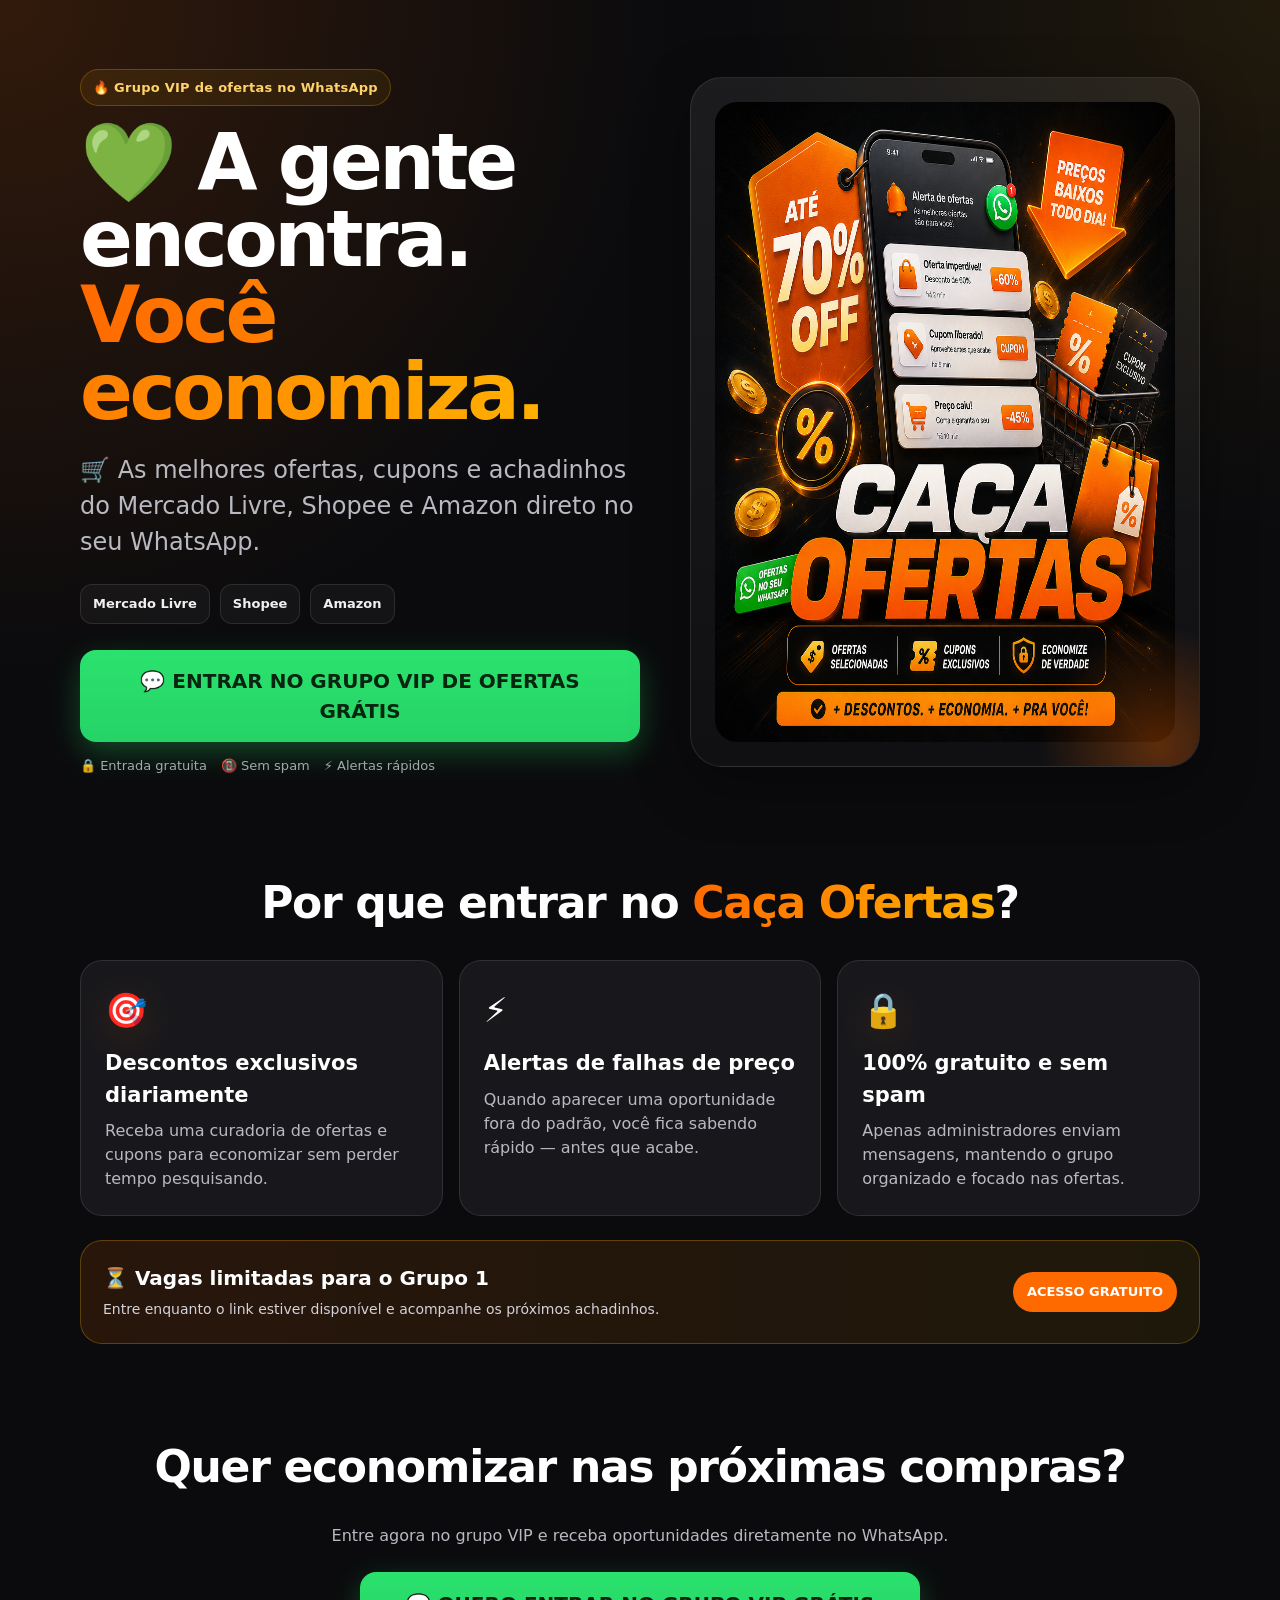
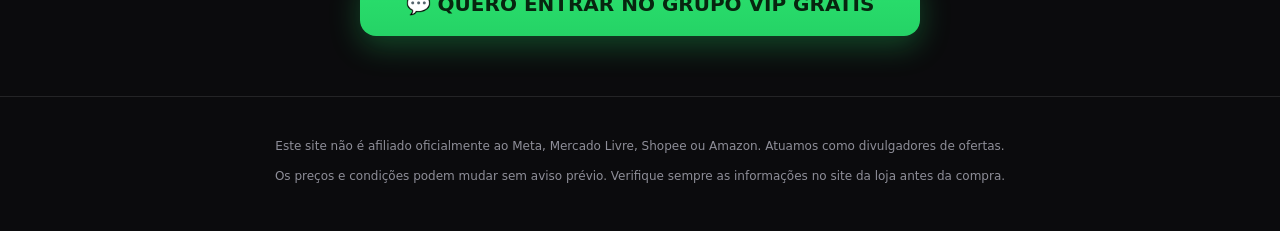
==== v1/index.html @ b7ed1079 "Caça Ofertas" ====
<!DOCTYPE html>
<html lang="pt-BR">
<head>
  <meta charset="UTF-8" />
  <meta name="viewport" content="width=device-width, initial-scale=1.0, viewport-fit=cover" />
  <meta name="theme-color" content="#0b0b0d" />
  <meta name="description" content="Caça Ofertas: ofertas, cupons, achadinhos e alertas de preço do Mercado Livre, Shopee e Amazon direto no WhatsApp." />
  <title>Caça Ofertas | Grupo VIP no WhatsApp</title>

  <!-- Meta Pixel Code -->
  <script>
    !function(f,b,e,v,n,t,s)
    {if(f.fbq)return;n=f.fbq=function(){n.callMethod?
    n.callMethod.apply(n,arguments):n.queue.push(arguments)};
    if(!f._fbq)f._fbq=n;n.push=n;n.loaded=!0;n.version='2.0';
    n.queue=[];t=b.createElement(e);t.async=!0;
    t.src=v;s=b.getElementsByTagName(e)[0];
    s.parentNode.insertBefore(t,s)}(window, document,'script',
    'https://connect.facebook.net/en_US/fbevents.js');
    fbq('init', '1595527468878177');
    fbq('track', 'PageView');
  </script>
  <noscript>
    <img height="1" width="1" style="display:none"
      src="https://www.facebook.com/tr?id=1595527468878177&ev=PageView&noscript=1"
      alt="">
  </noscript>
  <!-- End Meta Pixel Code -->

  <!-- ================================== -->
  <!-- GOOGLE ANALYTICS / GTAG: COLE AQUI -->
  <!-- Exemplo: script do GA4 / Google Ads -->
  <!-- ================================== -->

  <style>
    :root {
      --bg: #0b0b0d;
      --bg-soft: #141417;
      --card: #18181c;
      --text: #ffffff;
      --muted: #b9b9c2;
      --orange: #ff6a00;
      --orange-2: #ff8a00;
      --gold: #ffb000;
      --green: #25d366;
      --green-dark: #17b451;
      --border: rgba(255,255,255,.10);
      --shadow: 0 18px 55px rgba(0,0,0,.35);
      --radius: 22px;
    }

    * { box-sizing: border-box; }
    html { scroll-behavior: smooth; }
    body {
      margin: 0;
      font-family: Inter, system-ui, -apple-system, BlinkMacSystemFont, "Segoe UI", Roboto, Arial, sans-serif;
      background:
        radial-gradient(circle at top left, rgba(255,106,0,.16), transparent 30%),
        radial-gradient(circle at top right, rgba(255,176,0,.09), transparent 24%),
        var(--bg);
      color: var(--text);
      line-height: 1.5;
      -webkit-font-smoothing: antialiased;
    }

    a { color: inherit; }
    img { max-width: 100%; display: block; }

    .wrap {
      width: min(1120px, calc(100% - 32px));
      margin: 0 auto;
    }

    .hero {
      min-height: 92vh;
      display: grid;
      place-items: center;
      padding: 42px 0 26px;
    }

    .hero-grid {
      display: grid;
      grid-template-columns: 1.05fr .95fr;
      gap: 46px;
      align-items: center;
    }

    .brand-pill {
      display: inline-flex;
      align-items: center;
      gap: 8px;
      border: 1px solid rgba(255,176,0,.25);
      background: rgba(255,176,0,.08);
      color: #ffd36a;
      border-radius: 999px;
      padding: 8px 12px;
      font-size: 13px;
      font-weight: 800;
      letter-spacing: .02em;
      margin-bottom: 18px;
    }

    h1 {
      margin: 0;
      font-size: clamp(42px, 7vw, 78px);
      line-height: .98;
      letter-spacing: -.045em;
    }

    .accent {
      background: linear-gradient(90deg, var(--orange), var(--gold));
      -webkit-background-clip: text;
      background-clip: text;
      color: transparent;
    }

    .lead {
      margin: 22px 0 24px;
      color: var(--muted);
      font-size: clamp(18px, 2.2vw, 24px);
      max-width: 720px;
    }

    .brand-row {
      display: flex;
      flex-wrap: wrap;
      gap: 10px;
      margin: 0 0 26px;
    }

    .brand-badge {
      padding: 9px 12px;
      border-radius: 12px;
      border: 1px solid var(--border);
      background: rgba(255,255,255,.04);
      color: #f0f0f2;
      font-size: 13px;
      font-weight: 800;
    }

    .cta {
      display: inline-flex;
      justify-content: center;
      align-items: center;
      gap: 10px;
      width: min(100%, 560px);
      min-height: 64px;
      padding: 16px 22px;
      border-radius: 16px;
      text-decoration: none;
      font-size: clamp(16px, 2vw, 20px);
      font-weight: 900;
      text-align: center;
      background: linear-gradient(180deg, #2be26e, var(--green));
      color: #07250f;
      box-shadow: 0 10px 30px rgba(37,211,102,.30);
      transform: translateZ(0);
      animation: pulse 2s infinite;
      transition: transform .2s ease, box-shadow .2s ease, filter .2s ease;
    }

    .cta:hover {
      transform: translateY(-2px) scale(1.01);
      box-shadow: 0 14px 40px rgba(37,211,102,.38);
      filter: saturate(1.08);
    }

    .cta:focus-visible {
      outline: 3px solid #fff;
      outline-offset: 4px;
    }

    @keyframes pulse {
      0%, 100% { box-shadow: 0 10px 30px rgba(37,211,102,.28); }
      50% { box-shadow: 0 10px 44px rgba(37,211,102,.52); }
    }

    .microcopy {
      display: flex;
      gap: 14px;
      flex-wrap: wrap;
      margin-top: 14px;
      color: #a8a8b2;
      font-size: 13px;
    }

    .logo-card {
      background: linear-gradient(180deg, rgba(255,255,255,.07), rgba(255,255,255,.025));
      border: 1px solid var(--border);
      box-shadow: var(--shadow);
      border-radius: 32px;
      padding: 24px;
      position: relative;
      overflow: hidden;
    }

    .logo-card::after {
      content: "";
      position: absolute;
      width: 260px;
      height: 260px;
      right: -90px;
      bottom: -110px;
      background: radial-gradient(circle, rgba(255,106,0,.32), transparent 65%);
      pointer-events: none;
    }

    .logo-card img {
      width: min(100%, 520px);
      margin: auto;
      border-radius: 22px;
    }

    section {
      padding: 42px 0;
    }

    .section-title {
      text-align: center;
      margin: 0 0 24px;
      font-size: clamp(28px, 4vw, 44px);
      letter-spacing: -.03em;
    }

    .benefits {
      display: grid;
      grid-template-columns: repeat(3, 1fr);
      gap: 16px;
    }

    .benefit {
      background: var(--card);
      border: 1px solid var(--border);
      border-radius: var(--radius);
      padding: 24px;
      min-height: 190px;
    }

    .benefit .icon {
      font-size: 34px;
      display: inline-flex;
      margin-bottom: 12px;
      filter: drop-shadow(0 8px 18px rgba(255,106,0,.16));
    }

    .benefit h3 {
      margin: 0 0 8px;
      font-size: 21px;
    }

    .benefit p {
      margin: 0;
      color: var(--muted);
    }

    .scarcity {
      margin-top: 24px;
      display: flex;
      align-items: center;
      justify-content: space-between;
      gap: 18px;
      background: linear-gradient(90deg, rgba(255,106,0,.12), rgba(255,176,0,.08));
      border: 1px solid rgba(255,176,0,.28);
      border-radius: var(--radius);
      padding: 22px;
    }

    .scarcity strong {
      display: block;
      font-size: 20px;
      margin-bottom: 4px;
    }

    .scarcity span {
      color: #d3d3da;
      font-size: 14px;
    }

    .scarcity-badge {
      flex: 0 0 auto;
      border-radius: 999px;
      padding: 10px 14px;
      background: var(--orange);
      color: #fff;
      font-weight: 900;
      font-size: 13px;
      white-space: nowrap;
    }

    .final-cta {
      text-align: center;
      padding: 48px 0 60px;
    }

    .final-cta p {
      color: var(--muted);
      margin: 10px auto 24px;
      max-width: 650px;
    }

    footer {
      border-top: 1px solid var(--border);
      padding: 28px 0 34px;
      color: #8e8e98;
      font-size: 12px;
      text-align: center;
    }

    footer a {
      text-decoration: underline;
      text-underline-offset: 3px;
    }

    @media (max-width: 860px) {
      .hero { min-height: auto; padding-top: 28px; }
      .hero-grid { grid-template-columns: 1fr; gap: 28px; }
      .hero-copy { text-align: center; }
      .lead { margin-left: auto; margin-right: auto; }
      .brand-row, .microcopy { justify-content: center; }
      .benefits { grid-template-columns: 1fr; }
      .scarcity { flex-direction: column; align-items: flex-start; }
      .scarcity-badge { white-space: normal; }
    }

    @media (max-width: 520px) {
      .wrap { width: min(100% - 22px, 1120px); }
      .hero { padding-top: 18px; }
      h1 { font-size: clamp(38px, 14vw, 58px); }
      .lead { font-size: 18px; }
      .cta { min-height: 60px; padding: 14px 16px; border-radius: 14px; }
      .logo-card { padding: 12px; border-radius: 22px; }
      .benefit { min-height: 0; }
    }

    @media (prefers-reduced-motion: reduce) {
      *, *::before, *::after {
        scroll-behavior: auto !important;
        animation-duration: .01ms !important;
        animation-iteration-count: 1 !important;
      }
    }
  </style>
</head>
<body>
  <main>
    <section class="hero">
      <div class="wrap hero-grid">
        <div class="hero-copy">
          <div class="brand-pill">🔥 Grupo VIP de ofertas no WhatsApp</div>
          <h1>💚 A gente encontra.<br><span class="accent">Você economiza.</span></h1>
          <p class="lead">🛒 As melhores ofertas, cupons e achadinhos do Mercado Livre, Shopee e Amazon direto no seu WhatsApp.</p>

          <div class="brand-row" aria-label="Lojas acompanhadas">
            <span class="brand-badge">Mercado Livre</span>
            <span class="brand-badge">Shopee</span>
            <span class="brand-badge">Amazon</span>
          </div>

          <a class="cta js-whatsapp" data-cta="hero" href="https://chat.whatsapp.com/K3qHR7EAsK492VDoDaMZ8o" target="_blank" rel="noopener noreferrer">
            💬 ENTRAR NO GRUPO VIP DE OFERTAS GRÁTIS
          </a>

          <div class="microcopy">
            <span>🔒 Entrada gratuita</span>
            <span>📵 Sem spam</span>
            <span>⚡ Alertas rápidos</span>
          </div>
        </div>

        <div class="logo-card" aria-label="Logo Caça Ofertas">
          <img src="logo-caca-ofertas.png" width="640" height="640" alt="Imagem promocional de descontos do Caça Ofertas" loading="eager" decoding="async" />
        </div>
      </div>
    </section>

    <section>
      <div class="wrap">
        <h2 class="section-title">Por que entrar no <span class="accent">Caça Ofertas</span>?</h2>

        <div class="benefits">
          <article class="benefit">
            <div class="icon">🎯</div>
            <h3>Descontos exclusivos diariamente</h3>
            <p>Receba uma curadoria de ofertas e cupons para economizar sem perder tempo pesquisando.</p>
          </article>

          <article class="benefit">
            <div class="icon">⚡</div>
            <h3>Alertas de falhas de preço</h3>
            <p>Quando aparecer uma oportunidade fora do padrão, você fica sabendo rápido — antes que acabe.</p>
          </article>

          <article class="benefit">
            <div class="icon">🔒</div>
            <h3>100% gratuito e sem spam</h3>
            <p>Apenas administradores enviam mensagens, mantendo o grupo organizado e focado nas ofertas.</p>
          </article>
        </div>

        <div class="scarcity" role="note" aria-label="Aviso de vagas limitadas">
          <div>
            <strong>⏳ Vagas limitadas para o Grupo 1</strong>
            <span>Entre enquanto o link estiver disponível e acompanhe os próximos achadinhos.</span>
          </div>
          <div class="scarcity-badge">ACESSO GRATUITO</div>
        </div>
      </div>
    </section>

    <section class="final-cta">
      <div class="wrap">
        <h2 class="section-title">Quer economizar nas próximas compras?</h2>
        <p>Entre agora no grupo VIP e receba oportunidades diretamente no WhatsApp.</p>
        <a class="cta js-whatsapp" data-cta="final" href="https://chat.whatsapp.com/K3qHR7EAsK492VDoDaMZ8o" target="_blank" rel="noopener noreferrer">
          💬 QUERO ENTRAR NO GRUPO VIP GRÁTIS
        </a>
      </div>
    </section>
  </main>

  <footer>
    <div class="wrap">
      <p>Este site não é afiliado oficialmente ao Meta, Mercado Livre, Shopee ou Amazon. Atuamos como divulgadores de ofertas.</p>
      <p>Os preços e condições podem mudar sem aviso prévio. Verifique sempre as informações no site da loja antes da compra.</p>
    </div>
  </footer>

  <script>
    // Guarda UTMs e identificadores de anúncio para atribuição dos cliques.
    (function(){
      try {
        var params = new URLSearchParams(location.search);
        var utm = {};
        ['utm_source','utm_medium','utm_campaign','utm_content','utm_term','fbclid','gclid'].forEach(function(k){
          if (params.get(k)) utm[k] = params.get(k);
        });
        if (Object.keys(utm).length) localStorage.setItem('cacaOfertasAttribution', JSON.stringify(utm));
      } catch(e) {}
    })();

    // Meta Pixel: Lead + evento personalizado de clique no grupo do WhatsApp.
    document.querySelectorAll('.js-whatsapp').forEach(function (link) {
      link.addEventListener('click', function () {
        var placement = link.getAttribute('data-cta') || 'unknown';
        var attribution = {};
        try { attribution = JSON.parse(localStorage.getItem('cacaOfertasAttribution') || '{}'); } catch(e) {}

        try {
          if (typeof fbq === 'function') {
            fbq('track', 'Lead', { content_name: 'Grupo VIP Caça Ofertas', cta_placement: placement });
            fbq('trackCustom', 'WhatsAppJoinClick', Object.assign({ cta_placement: placement }, attribution));
          }
        } catch (e) {}

        try {
          if (typeof gtag === 'function') {
            gtag('event', 'click_whatsapp', Object.assign({
              event_category: 'engagement',
              event_label: 'grupo_vip_caca_ofertas',
              cta_placement: placement
            }, attribution));
          }
        } catch (e) {}
      });
    });
  </script>
</body>
</html>
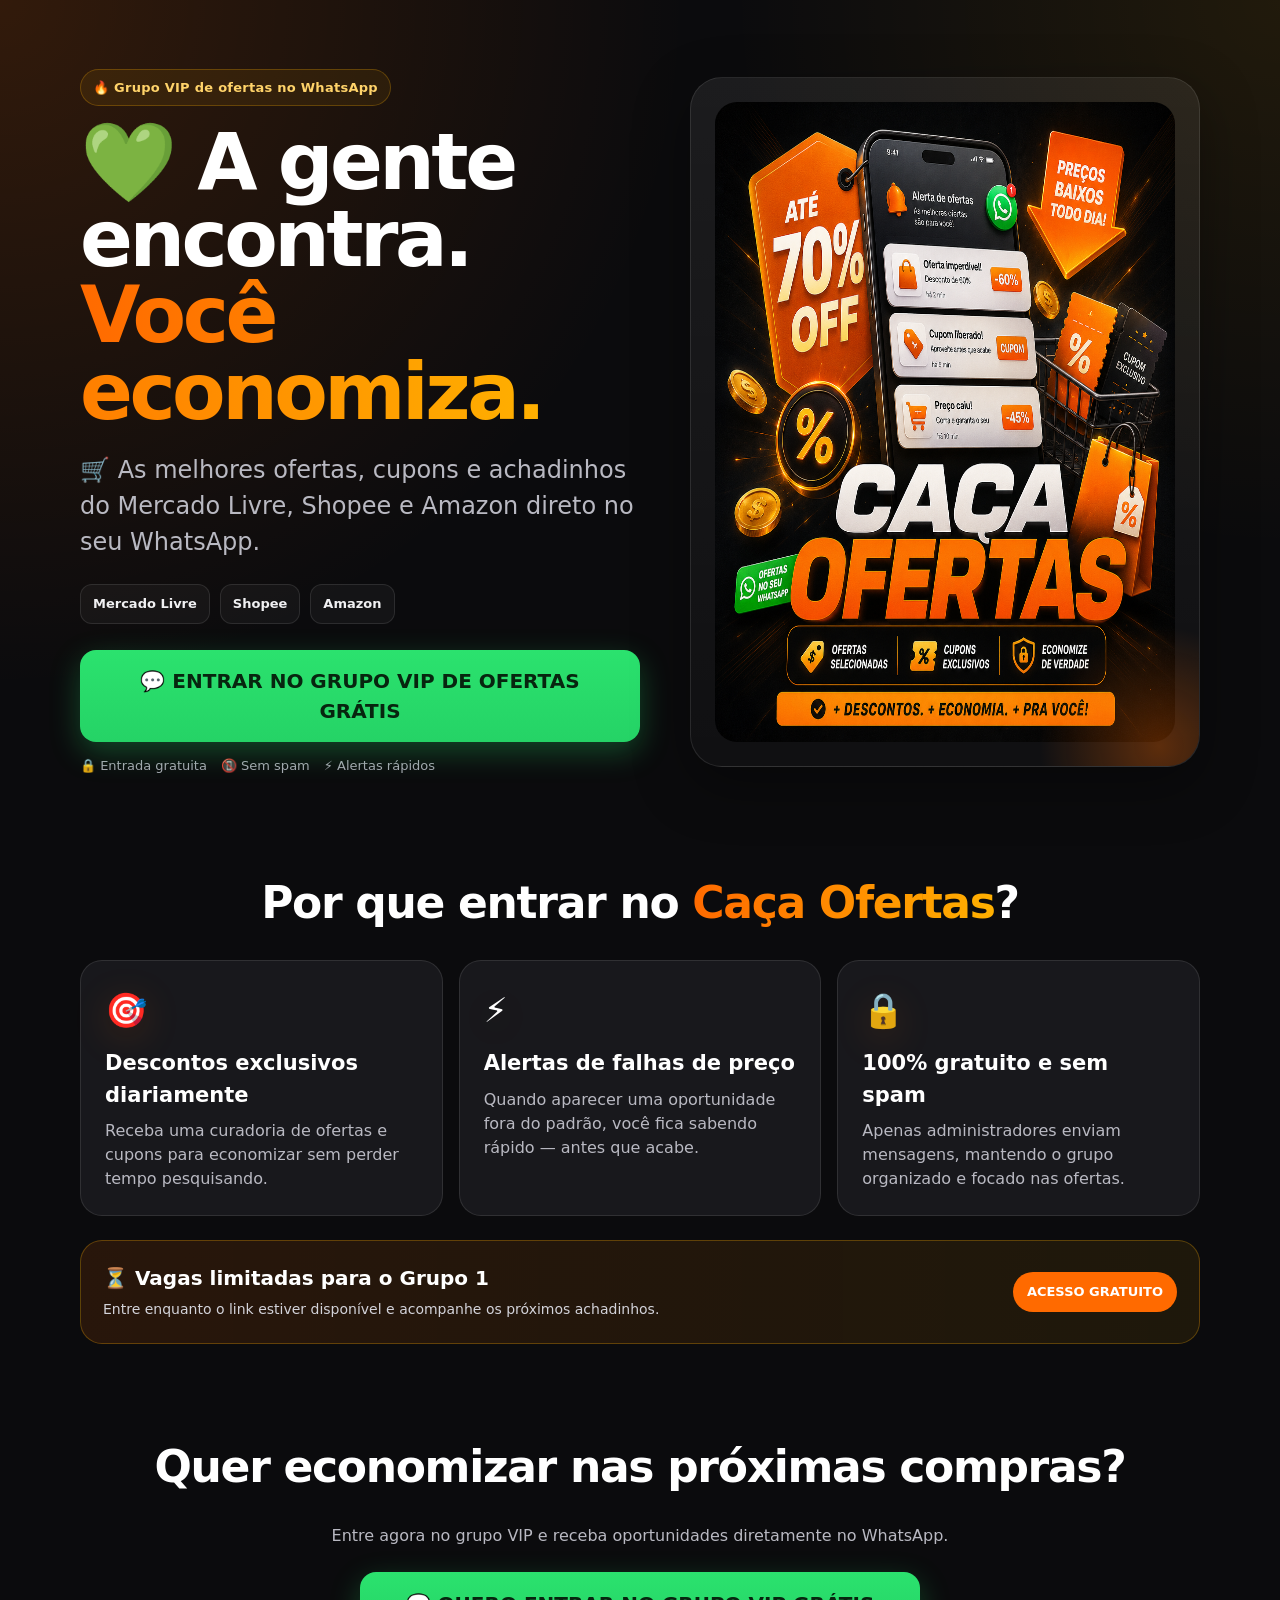
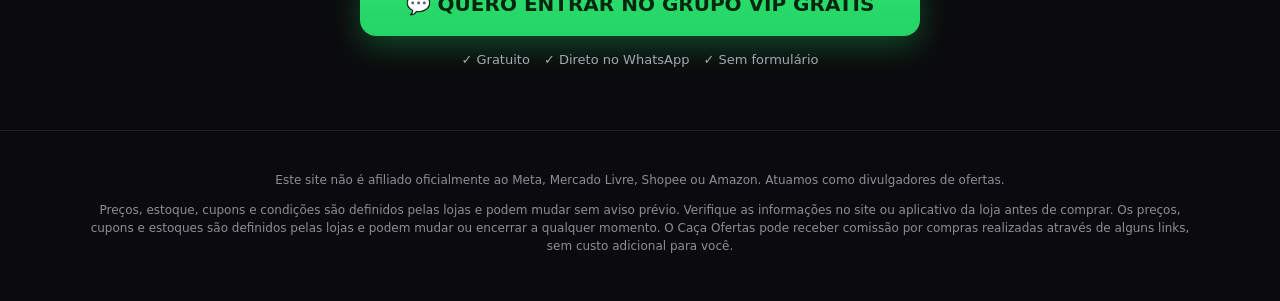
==== commit f9b9964f: "Add files via upload" ====
--- a/v1/index.html
+++ b/v1/index.html
@@ -155,7 +155,6 @@
       color: #07250f;
       box-shadow: 0 10px 30px rgba(37,211,102,.30);
       transform: translateZ(0);
-      animation: pulse 2s infinite;
       transition: transform .2s ease, box-shadow .2s ease, filter .2s ease;
     }
 
@@ -174,6 +173,7 @@
       0%, 100% { box-shadow: 0 10px 30px rgba(37,211,102,.28); }
       50% { box-shadow: 0 10px 44px rgba(37,211,102,.52); }
     }
+    .final-cta .cta { animation: pulse 2s infinite; }
 
     .microcopy {
       display: flex;
@@ -368,7 +368,7 @@
         </div>
 
         <div class="logo-card" aria-label="Logo Caça Ofertas">
-          <img src="logo-caca-ofertas.png" width="640" height="640" alt="Imagem promocional de descontos do Caça Ofertas" loading="eager" decoding="async" />
+          <img src="logo-caca-ofertas.png" width="640" height="640" alt="Arte promocional de descontos do Caça Ofertas" loading="eager" decoding="async" />
         </div>
       </div>
     </section>
@@ -414,6 +414,9 @@
         <a class="cta js-whatsapp" data-cta="final" href="https://chat.whatsapp.com/K3qHR7EAsK492VDoDaMZ8o" target="_blank" rel="noopener noreferrer">
           💬 QUERO ENTRAR NO GRUPO VIP GRÁTIS
         </a>
+        <div class="microcopy" style="justify-content:center">
+          <span>✓ Gratuito</span><span>✓ Direto no WhatsApp</span><span>✓ Sem formulário</span>
+        </div>
       </div>
     </section>
   </main>
@@ -421,7 +424,7 @@
   <footer>
     <div class="wrap">
       <p>Este site não é afiliado oficialmente ao Meta, Mercado Livre, Shopee ou Amazon. Atuamos como divulgadores de ofertas.</p>
-      <p>Os preços e condições podem mudar sem aviso prévio. Verifique sempre as informações no site da loja antes da compra.</p>
+      <p>Preços, estoque, cupons e condições são definidos pelas lojas e podem mudar sem aviso prévio. Verifique as informações no site ou aplicativo da loja antes de comprar. Os preços, cupons e estoques são definidos pelas lojas e podem mudar ou encerrar a qualquer momento. O Caça Ofertas pode receber comissão por compras realizadas através de alguns links, sem custo adicional para você.</p>
     </div>
   </footer>
 
